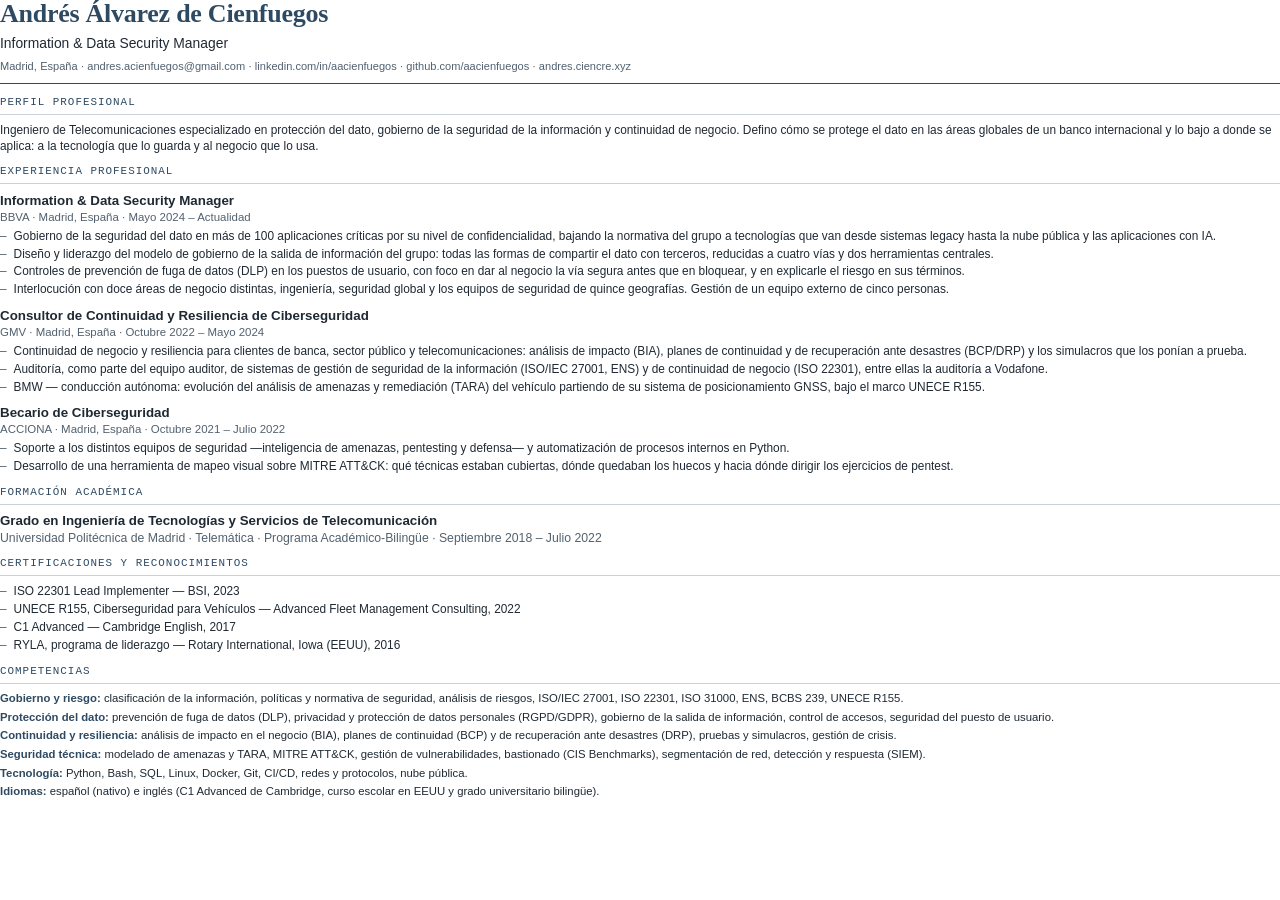
==== cv/index.html @ d79745c1 "feat: genera el cv en pdf desde html, en dos longitudes y dos idiomas El pdf publicado seguia dicien" ====
<!doctype html>
<html lang="es">
<head>
<meta charset="utf-8">
<title>Andrés Álvarez de Cienfuegos — CV</title>
<meta name="author" content="Andrés Álvarez de Cienfuegos">
<meta name="description" content="CV de Andrés Álvarez de Cienfuegos — Information &amp; Data Security Manager">
<link rel="stylesheet" href="cv.css">
</head>
<body>

<header>
  <h1>Andrés Álvarez de Cienfuegos</h1>
  <p class="role" data-es="Information &amp; Data Security Manager" data-en="Information &amp; Data Security Manager">Information &amp; Data Security Manager</p>
  <p class="contact" data-es="Madrid, España · andres.acienfuegos@gmail.com · linkedin.com/in/aacienfuegos · github.com/aacienfuegos · andres.ciencre.xyz" data-en="Madrid, Spain · andres.acienfuegos@gmail.com · linkedin.com/in/aacienfuegos · github.com/aacienfuegos · andres.ciencre.xyz">Madrid, España · andres.acienfuegos@gmail.com · linkedin.com/in/aacienfuegos · github.com/aacienfuegos · andres.ciencre.xyz</p>
</header>

<section class="tight">
  <h2 data-es="Perfil profesional" data-en="Professional summary">Perfil profesional</h2>
  <p class="summary"><span data-es="Ingeniero de Telecomunicaciones especializado en protección del dato, gobierno de la seguridad de la información y continuidad de negocio. Defino cómo se protege el dato en las áreas globales de un banco internacional y lo bajo a donde se aplica: a la tecnología que lo guarda y al negocio que lo usa." data-en="Telecommunications Engineer specialising in data protection, information security governance and business continuity. I define how data is protected across the global areas of an international bank and take it down to where it applies: to the technology that stores it and the business that uses it.">Ingeniero de Telecomunicaciones especializado en protección del dato, gobierno de la seguridad de la información y continuidad de negocio. Defino cómo se protege el dato en las áreas globales de un banco internacional y lo bajo a donde se aplica: a la tecnología que lo guarda y al negocio que lo usa.</span><span class="xl" data-es=" Antes, continuidad y resiliencia de ciberseguridad desde consultoría, para clientes de banca, sector público, telecomunicaciones y automoción." data-en=" Before that, cybersecurity continuity and resilience from the consulting side, for clients in banking, public sector, telecommunications and automotive."> Antes, continuidad y resiliencia de ciberseguridad desde consultoría, para clientes de banca, sector público, telecomunicaciones y automoción.</span></p>
</section>

<section>
  <h2 data-es="Experiencia profesional" data-en="Professional experience">Experiencia profesional</h2>

  <article class="job">
    <h3 data-es="Information &amp; Data Security Manager" data-en="Information &amp; Data Security Manager">Information &amp; Data Security Manager</h3>
    <p class="meta" data-es="BBVA · Madrid, España · Mayo 2024 – Actualidad" data-en="BBVA · Madrid, Spain · May 2024 – Present">BBVA · Madrid, España · Mayo 2024 – Actualidad</p>
    <ul>
      <li><span data-es="Gobierno de la seguridad del dato en más de 100 aplicaciones críticas por su nivel de confidencialidad, bajando la normativa del grupo a tecnologías que van desde sistemas legacy hasta la nube pública y las aplicaciones con IA." data-en="Data security governance across more than 100 applications rated critical by confidentiality level, taking group policy down to technologies ranging from legacy systems to public cloud and AI-based applications.">Gobierno de la seguridad del dato en más de 100 aplicaciones críticas por su nivel de confidencialidad, bajando la normativa del grupo a tecnologías que van desde sistemas legacy hasta la nube pública y las aplicaciones con IA.</span></li>
      <li><span data-es="Diseño y liderazgo del modelo de gobierno de la salida de información del grupo: todas las formas de compartir el dato con terceros, reducidas a cuatro vías y dos herramientas centrales." data-en="Designed and led the group's information outflow governance model: every way of sharing data with third parties reduced to four channels and two central tools.">Diseño y liderazgo del modelo de gobierno de la salida de información del grupo: todas las formas de compartir el dato con terceros, reducidas a cuatro vías y dos herramientas centrales.</span><span class="xl" data-es=" Redactado, defendido e impulsado hasta su implantación." data-en=" Written, defended and driven through to rollout."> Redactado, defendido e impulsado hasta su implantación.</span></li>
      <li><span data-es="Controles de prevención de fuga de datos (DLP) en los puestos de usuario, con foco en dar al negocio la vía segura antes que en bloquear, y en explicarle el riesgo en sus términos." data-en="Data loss prevention (DLP) controls on end-user devices, focused on giving the business a safe route rather than blocking it, and on explaining the risk in its own terms.">Controles de prevención de fuga de datos (DLP) en los puestos de usuario, con foco en dar al negocio la vía segura antes que en bloquear, y en explicarle el riesgo en sus términos.</span></li>
      <li class="xl"><span data-es="Clasificación de la información y privacidad de los datos personales (RGPD) aplicadas a lo largo del ciclo de vida del dato, desde la definición de la norma hasta su verificación en las aplicaciones." data-en="Information classification and personal data privacy (GDPR) applied across the data lifecycle, from writing the standard to verifying it in the applications.">Clasificación de la información y privacidad de los datos personales (RGPD) aplicadas a lo largo del ciclo de vida del dato, desde la definición de la norma hasta su verificación en las aplicaciones.</span></li>
      <li><span data-es="Interlocución con doce áreas de negocio distintas, ingeniería, seguridad global y los equipos de seguridad de quince geografías. Gestión de un equipo externo de cinco personas." data-en="Stakeholder management across twelve different business areas, engineering, global security and the security teams of fifteen geographies. Management of a five-person external team.">Interlocución con doce áreas de negocio distintas, ingeniería, seguridad global y los equipos de seguridad de quince geografías. Gestión de un equipo externo de cinco personas.</span></li>
    </ul>
  </article>

  <article class="job">
    <h3 data-es="Consultor de Continuidad y Resiliencia de Ciberseguridad" data-en="Cybersecurity Continuity and Resilience Consultant">Consultor de Continuidad y Resiliencia de Ciberseguridad</h3>
    <p class="meta" data-es="GMV · Madrid, España · Octubre 2022 – Mayo 2024" data-en="GMV · Madrid, Spain · October 2022 – May 2024">GMV · Madrid, España · Octubre 2022 – Mayo 2024</p>
    <ul>
      <li><span data-es="Continuidad de negocio y resiliencia para clientes de banca, sector público y telecomunicaciones: análisis de impacto (BIA), planes de continuidad y de recuperación ante desastres (BCP/DRP) y los simulacros que los ponían a prueba." data-en="Business continuity and resilience for clients in banking, public sector and telecommunications: business impact analysis (BIA), continuity and disaster recovery plans (BCP/DRP) and the exercises that put them to the test.">Continuidad de negocio y resiliencia para clientes de banca, sector público y telecomunicaciones: análisis de impacto (BIA), planes de continuidad y de recuperación ante desastres (BCP/DRP) y los simulacros que los ponían a prueba.</span></li>
      <li><span data-es="Auditoría, como parte del equipo auditor, de sistemas de gestión de seguridad de la información (ISO/IEC 27001, ENS) y de continuidad de negocio (ISO 22301), entre ellas la auditoría a Vodafone." data-en="Auditing, as part of the audit team, of information security management systems (ISO/IEC 27001, ENS) and business continuity management systems (ISO 22301), including the Vodafone audit.">Auditoría, como parte del equipo auditor, de sistemas de gestión de seguridad de la información (ISO/IEC 27001, ENS) y de continuidad de negocio (ISO 22301), entre ellas la auditoría a Vodafone.</span></li>
      <li><span data-es="BMW — conducción autónoma: evolución del análisis de amenazas y remediación (TARA) del vehículo partiendo de su sistema de posicionamiento GNSS, bajo el marco UNECE R155." data-en="BMW — autonomous driving: built on the vehicle's existing threat assessment and remediation analysis (TARA), starting from its GNSS positioning system, under the UNECE R155 framework.">BMW — conducción autónoma: evolución del análisis de amenazas y remediación (TARA) del vehículo partiendo de su sistema de posicionamiento GNSS, bajo el marco UNECE R155.</span><span class="xl" data-es=" Soporte a la dirección del proyecto, coordinación del equipo técnico y punto de contacto con el cliente." data-en=" Support to project management, technical team coordination and direct client contact."> Soporte a la dirección del proyecto, coordinación del equipo técnico y punto de contacto con el cliente.</span></li>
      <li class="xl"><span data-es="BBVA — Data Security: diseño de controles de ciberseguridad sobre End-User Computing no gobernado (EUC NG) para la adecuación a la normativa BCBS 239." data-en="BBVA — Data Security: design of cybersecurity controls over ungoverned End-User Computing (EUC NG) for BCBS 239 compliance.">BBVA — Data Security: diseño de controles de ciberseguridad sobre End-User Computing no gobernado (EUC NG) para la adecuación a la normativa BCBS 239.</span></li>
      <li class="xl"><span data-es="En automoción la confidencialidad del dato deja de ser el único eje y aparece la seguridad física de quien va dentro. Y en consultoría lo primero nunca es escribir: es entender la empresa que tienes delante, porque lo que no encaje con cómo trabajan de verdad sirve para el papel y para poco más." data-en="In automotive, data confidentiality stops being the only consideration and the physical safety of whoever is inside comes into play. And in consulting the first step is never to start writing: it is to understand the company you are working with, because anything that does not fit how they actually work is good for the paperwork and little else.">En automoción la confidencialidad del dato deja de ser el único eje y aparece la seguridad física de quien va dentro. Y en consultoría lo primero nunca es escribir: es entender la empresa que tienes delante, porque lo que no encaje con cómo trabajan de verdad sirve para el papel y para poco más.</span></li>
    </ul>
  </article>

  <article class="job">
    <h3 data-es="Becario de Ciberseguridad" data-en="Cybersecurity Intern">Becario de Ciberseguridad</h3>
    <p class="meta" data-es="ACCIONA · Madrid, España · Octubre 2021 – Julio 2022" data-en="ACCIONA · Madrid, Spain · October 2021 – July 2022">ACCIONA · Madrid, España · Octubre 2021 – Julio 2022</p>
    <ul>
      <li><span data-es="Soporte a los distintos equipos de seguridad —inteligencia de amenazas, pentesting y defensa— y automatización de procesos internos en Python." data-en="Support to the different security teams — threat intelligence, pentesting and defence — and automation of internal processes in Python.">Soporte a los distintos equipos de seguridad —inteligencia de amenazas, pentesting y defensa— y automatización de procesos internos en Python.</span></li>
      <li><span data-es="Desarrollo de una herramienta de mapeo visual sobre MITRE ATT&amp;CK: qué técnicas estaban cubiertas, dónde quedaban los huecos y hacia dónde dirigir los ejercicios de pentest." data-en="Built a visual mapping tool on top of MITRE ATT&amp;CK: which techniques were covered, where the gaps were and where to aim the pentesting exercises.">Desarrollo de una herramienta de mapeo visual sobre MITRE ATT&amp;CK: qué técnicas estaban cubiertas, dónde quedaban los huecos y hacia dónde dirigir los ejercicios de pentest.</span></li>
    </ul>
  </article>
</section>

<section>
  <h2 data-es="Formación académica" data-en="Education">Formación académica</h2>
  <div class="entry">
    <h3 data-es="Grado en Ingeniería de Tecnologías y Servicios de Telecomunicación" data-en="BSc in Telecommunication Technologies and Services Engineering">Grado en Ingeniería de Tecnologías y Servicios de Telecomunicación</h3>
    <p class="meta" data-es="Universidad Politécnica de Madrid · Telemática · Programa Académico-Bilingüe · Septiembre 2018 – Julio 2022" data-en="Universidad Politécnica de Madrid · Telematics · Bilingual Academic Programme · September 2018 – July 2022">Universidad Politécnica de Madrid · Telemática · Programa Académico-Bilingüe · Septiembre 2018 – Julio 2022</p>
    <p class="note xl" data-es="Trabajo Fin de Grado: la herramienta de mapeo MITRE ATT&amp;CK construida en ACCIONA —base de datos, API, interfaz y contenedores—, validada contra cuatro casos de uso, de la inteligencia de amenazas a la emulación de adversario." data-en="Final degree project: the MITRE ATT&amp;CK mapping tool built at ACCIONA — database, API, interface and containers — validated against four use cases, from threat intelligence to adversary emulation.">Trabajo Fin de Grado: la herramienta de mapeo MITRE ATT&amp;CK construida en ACCIONA —base de datos, API, interfaz y contenedores—, validada contra cuatro casos de uso, de la inteligencia de amenazas a la emulación de adversario.</p>
  </div>
  <div class="entry xl">
    <h3 data-es="Curso escolar en Estados Unidos" data-en="High school year in the United States">Curso escolar en Estados Unidos</h3>
    <p class="meta" data-es="Rotary Youth Exchange · Iowa, EEUU · 2015 – 2016" data-en="Rotary Youth Exchange · Iowa, USA · 2015 – 2016">Rotary Youth Exchange · Iowa, EEUU · 2015 – 2016</p>
  </div>
</section>

<section>
  <h2 data-es="Certificaciones y reconocimientos" data-en="Certifications and awards">Certificaciones y reconocimientos</h2>
  <ul class="certs">
    <li data-es="ISO 22301 Lead Implementer — BSI, 2023" data-en="ISO 22301 Lead Implementer — BSI, 2023">ISO 22301 Lead Implementer — BSI, 2023</li>
    <li data-es="UNECE R155, Ciberseguridad para Vehículos — Advanced Fleet Management Consulting, 2022" data-en="UNECE R155, Vehicle Cybersecurity — Advanced Fleet Management Consulting, 2022">UNECE R155, Ciberseguridad para Vehículos — Advanced Fleet Management Consulting, 2022</li>
    <li data-es="C1 Advanced — Cambridge English, 2017" data-en="C1 Advanced — Cambridge English, 2017">C1 Advanced — Cambridge English, 2017</li>
    <li data-es="RYLA, programa de liderazgo — Rotary International, Iowa (EEUU), 2016" data-en="RYLA leadership programme — Rotary International, Iowa (USA), 2016">RYLA, programa de liderazgo — Rotary International, Iowa (EEUU), 2016</li>
  </ul>
</section>

<section class="skills">
  <h2 data-es="Competencias" data-en="Skills">Competencias</h2>
  <p><b data-es="Gobierno y riesgo:" data-en="Governance and risk:">Gobierno y riesgo:</b> <span data-es="clasificación de la información, políticas y normativa de seguridad, análisis de riesgos, ISO/IEC 27001, ISO 22301, ISO 31000, ENS, BCBS 239, UNECE R155." data-en="information classification, security policy and standards, risk analysis, compliance, ISO 27001, ISO 22301, ISO 31000, ENS, BCBS 239, UNECE R155.">clasificación de la información, políticas y normativa de seguridad, análisis de riesgos, ISO/IEC 27001, ISO 22301, ISO 31000, ENS, BCBS 239, UNECE R155.</span></p>
  <p><b data-es="Protección del dato:" data-en="Data protection:">Protección del dato:</b> <span data-es="prevención de fuga de datos (DLP), privacidad y protección de datos personales (RGPD/GDPR), gobierno de la salida de información, control de accesos, seguridad del puesto de usuario." data-en="data loss prevention (DLP), privacy and personal data protection (GDPR), information outflow governance, access control, endpoint security.">prevención de fuga de datos (DLP), privacidad y protección de datos personales (RGPD/GDPR), gobierno de la salida de información, control de accesos, seguridad del puesto de usuario.</span></p>
  <p><b data-es="Continuidad y resiliencia:" data-en="Continuity and resilience:">Continuidad y resiliencia:</b> <span data-es="análisis de impacto en el negocio (BIA), planes de continuidad (BCP) y de recuperación ante desastres (DRP), pruebas y simulacros, gestión de crisis." data-en="business impact analysis (BIA), business continuity (BCP) and disaster recovery (DRP) plans, testing and exercising, crisis management.">análisis de impacto en el negocio (BIA), planes de continuidad (BCP) y de recuperación ante desastres (DRP), pruebas y simulacros, gestión de crisis.</span></p>
  <p><b data-es="Seguridad técnica:" data-en="Technical security:">Seguridad técnica:</b> <span data-es="modelado de amenazas y TARA, MITRE ATT&amp;CK, gestión de vulnerabilidades, bastionado (CIS Benchmarks), segmentación de red, detección y respuesta (SIEM)." data-en="threat modelling and TARA, MITRE ATT&amp;CK, vulnerability management, hardening (CIS Benchmarks), network segmentation, detection and response (SIEM).">modelado de amenazas y TARA, MITRE ATT&amp;CK, gestión de vulnerabilidades, bastionado (CIS Benchmarks), segmentación de red, detección y respuesta (SIEM).</span></p>
  <p><b data-es="Tecnología:" data-en="Technology:">Tecnología:</b> <span data-es="Python, Bash, SQL, Linux, Docker, Git, CI/CD, redes y protocolos, nube pública." data-en="Python, Bash, SQL, Linux, Docker, Git, CI/CD, networks and protocols, public cloud.">Python, Bash, SQL, Linux, Docker, Git, CI/CD, redes y protocolos, nube pública.</span></p>
  <p><b data-es="Idiomas:" data-en="Languages:">Idiomas:</b> <span data-es="español (nativo) e inglés (C1 Advanced de Cambridge, curso escolar en EEUU y grado universitario bilingüe)." data-en="Spanish (native) and English (Cambridge C1 Advanced, high school year in the USA and bilingual university degree).">español (nativo) e inglés (C1 Advanced de Cambridge, curso escolar en EEUU y grado universitario bilingüe).</span></p>
</section>

<section class="xl">
  <h2 data-es="Proyectos e infraestructura propia" data-en="Personal projects and infrastructure">Proyectos e infraestructura propia</h2>
  <ul>
    <li data-es="Homelab distribuido en dos ubicaciones, con nueve máquinas virtualizadas, dieciocho servicios y cinco segmentos de red, más un entorno de laboratorio aislado del de producción: Proxmox, Docker, OpenWrt, Traefik, Authentik, Wazuh, CrowdSec y Cloudflare." data-en="Homelab distributed across two locations, with nine virtualised machines, eighteen services and five network segments, plus a lab environment isolated from production: Proxmox, Docker, OpenWrt, Traefik, Authentik, Wazuh, CrowdSec and Cloudflare.">Homelab distribuido en dos ubicaciones, con nueve máquinas virtualizadas, dieciocho servicios y cinco segmentos de red, más un entorno de laboratorio aislado del de producción: Proxmox, Docker, OpenWrt, Traefik, Authentik, Wazuh, CrowdSec y Cloudflare.</li>
    <li data-es="TripPlanner — aplicación web y Android para planificar viajes (Next.js, Expo, PostgreSQL), desplegada con integración continua y actualización automática del entorno de pruebas." data-en="TripPlanner — web and Android trip planning application (Next.js, Expo, PostgreSQL), deployed with continuous integration and automatic updates to the staging environment.">TripPlanner — aplicación web y Android para planificar viajes (Next.js, Expo, PostgreSQL), desplegada con integración continua y actualización automática del entorno de pruebas.</li>
    <li data-es="AgentOS — plataforma de orquestación de agentes de IA (FastAPI, Redis, ARQ) para automatizar despliegues y documentación, con el flujo de desarrollo acotado y los cambios confinados al entorno de laboratorio." data-en="AgentOS — AI agent orchestration platform (FastAPI, Redis, ARQ) to automate deployments and documentation, with a constrained development workflow and changes confined to the lab environment.">AgentOS — plataforma de orquestación de agentes de IA (FastAPI, Redis, ARQ) para automatizar despliegues y documentación, con el flujo de desarrollo acotado y los cambios confinados al entorno de laboratorio.</li>
  </ul>
</section>

<script>
const params = new URLSearchParams(location.search);
if (params.get('lang') === 'en') {
  document.documentElement.lang = 'en';
  document.title = 'Andres Alvarez de Cienfuegos — CV';
  for (const el of document.querySelectorAll('[data-en]')) el.textContent = el.dataset.en;
}
if (params.get('len') !== 'long') document.body.classList.add('short');
</script>

</body>
</html>
---- cv/cv.css ----
@page { size: A4; margin: 13mm 15mm; }

:root {
  --ink: #1f2933;
  --soft: #52616f;
  --rule: #c9d1d9;
  --accent: #2e4a62;
}

* { margin: 0; padding: 0; box-sizing: border-box; }

body {
  font-family: 'Karla CV', 'Helvetica Neue', Arial, sans-serif;
  font-size: 9.4pt;
  line-height: 1.42;
  color: var(--ink);
  background: #fff;
  -webkit-print-color-adjust: exact;
  print-color-adjust: exact;
  hyphens: none;
}

h1 {
  font-family: 'Fraunces CV', Georgia, 'Times New Roman', serif;
  font-weight: 600;
  font-size: 21pt;
  line-height: 1.1;
  letter-spacing: -0.01em;
  color: var(--accent);
}

.role {
  font-size: 11pt;
  font-weight: 500;
  color: var(--ink);
  margin-top: 1.5mm;
}

.contact {
  font-size: 8.6pt;
  color: var(--soft);
  margin-top: 2mm;
  word-spacing: 0.02em;
}

header {
  border-bottom: 1.2pt solid var(--accent);
  padding-bottom: 3mm;
  margin-bottom: 4mm;
}

h2 {
  font-family: 'JetBrains Mono CV', 'Courier New', monospace;
  font-size: 8.2pt;
  font-weight: 500;
  letter-spacing: 0.09em;
  text-transform: uppercase;
  color: var(--accent);
  border-bottom: 0.6pt solid var(--rule);
  padding-bottom: 1.2mm;
  margin-bottom: 2.6mm;
  break-after: avoid;
}

section { margin-bottom: 4mm; }
section.tight { margin-bottom: 3.2mm; }

.summary { text-align: left; }

.job { margin-bottom: 3.4mm; break-inside: avoid; }
.job:last-child { margin-bottom: 0; }

h3 {
  font-size: 10pt;
  font-weight: 600;
  color: var(--ink);
}

.meta {
  font-size: 8.6pt;
  color: var(--soft);
  font-weight: 500;
  margin-bottom: 1.4mm;
}

ul { list-style: none; }

li {
  position: relative;
  padding-left: 3.6mm;
  margin-bottom: 1.1mm;
}

li::before {
  content: "\2013";
  position: absolute;
  left: 0;
  color: var(--soft);
}

.entry { margin-bottom: 2.2mm; break-inside: avoid; }
.entry:last-child { margin-bottom: 0; }
.entry p { font-size: 9.2pt; }
.entry .meta { margin-bottom: 0.6mm; }
.entry .note { color: var(--soft); font-size: 8.8pt; margin-top: 0.6mm; }

.skills p { margin-bottom: 1.2mm; }
.skills b { font-weight: 600; color: var(--accent); }

.certs li { margin-bottom: 1mm; }

body.short .xl { display: none; }
body.short { font-size: 8.9pt; line-height: 1.34; }
body.short section { margin-bottom: 3mm; }
body.short .job { margin-bottom: 2.8mm; }

body.short { font-size: 8.9pt; }
body.short header { padding-bottom: 2.4mm; margin-bottom: 3mm; }
body.short h1 { font-size: 19.5pt; }
body.short .role { font-size: 10.4pt; }
body.short h2 { margin-bottom: 2mm; }
body.short li { margin-bottom: 0.7mm; }
body.short .skills { font-size: 8.5pt; }
body.short .skills p { margin-bottom: 0.9mm; }
body.short .certs li { margin-bottom: 0.6mm; }
body.short section { margin-bottom: 2.5mm; }
body.short .job { margin-bottom: 2.4mm; }
body.short .contact { font-size: 8.3pt; margin-top: 1.6mm; }

@page compact { size: A4; margin: 11mm 14mm; }
body.short { page: compact; }
body.short li { margin-bottom: 0.5mm; }
body.short .entry { margin-bottom: 1.6mm; }
body.short .meta { margin-bottom: 1mm; }

body:not(.short) { font-size: 9.7pt; line-height: 1.5; }
body:not(.short) section { margin-bottom: 4.6mm; }
body:not(.short) .job { margin-bottom: 4mm; }
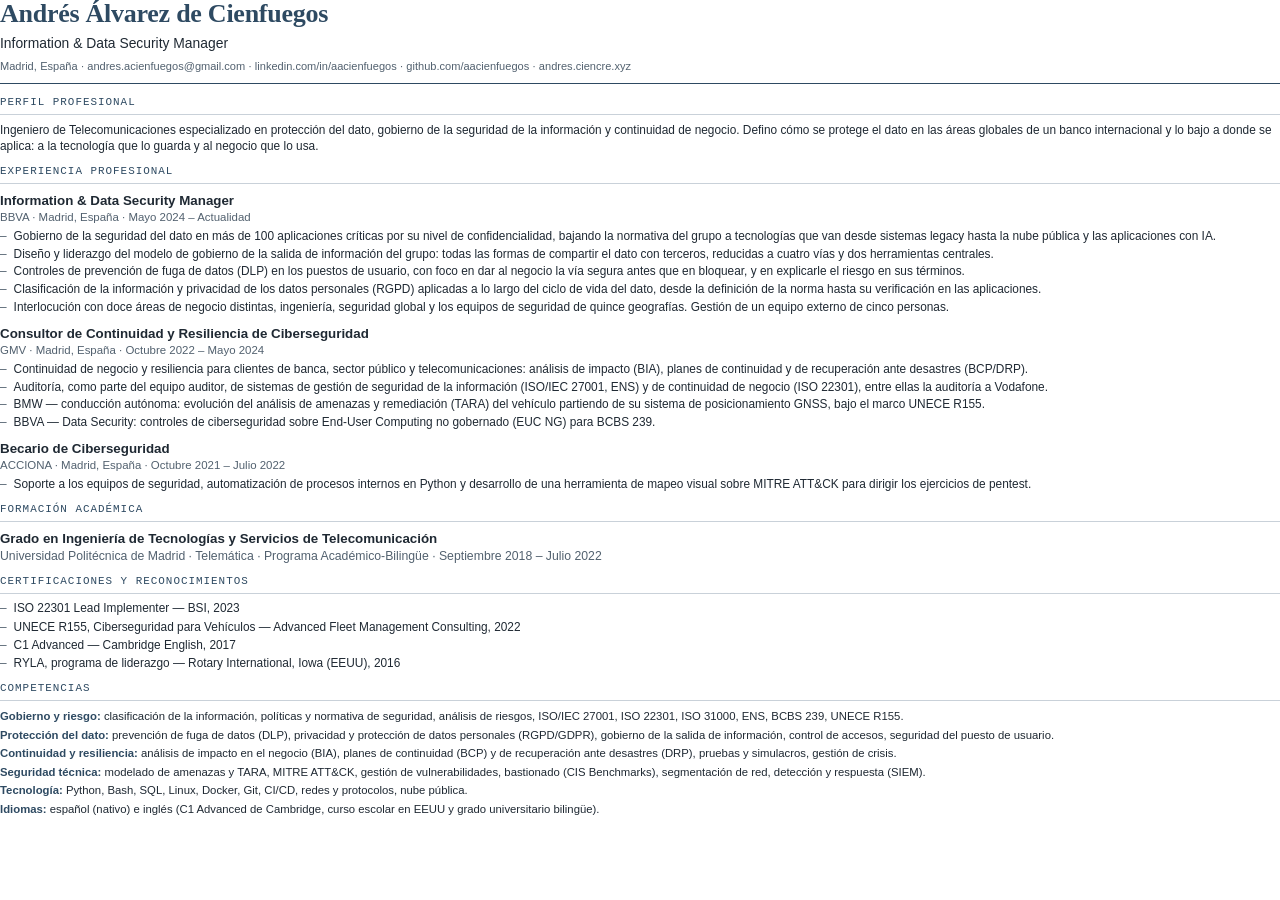
==== commit a72424ef: "refactor: reequilibra la version de una pagina ACCIONA ocupaba cuatro lineas para unas practicas y G" ====
--- a/cv/index.html
+++ b/cv/index.html
@@ -30,7 +30,7 @@
       <li><span data-es="Gobierno de la seguridad del dato en más de 100 aplicaciones críticas por su nivel de confidencialidad, bajando la normativa del grupo a tecnologías que van desde sistemas legacy hasta la nube pública y las aplicaciones con IA." data-en="Data security governance across more than 100 applications rated critical by confidentiality level, taking group policy down to technologies ranging from legacy systems to public cloud and AI-based applications.">Gobierno de la seguridad del dato en más de 100 aplicaciones críticas por su nivel de confidencialidad, bajando la normativa del grupo a tecnologías que van desde sistemas legacy hasta la nube pública y las aplicaciones con IA.</span></li>
       <li><span data-es="Diseño y liderazgo del modelo de gobierno de la salida de información del grupo: todas las formas de compartir el dato con terceros, reducidas a cuatro vías y dos herramientas centrales." data-en="Designed and led the group's information outflow governance model: every way of sharing data with third parties reduced to four channels and two central tools.">Diseño y liderazgo del modelo de gobierno de la salida de información del grupo: todas las formas de compartir el dato con terceros, reducidas a cuatro vías y dos herramientas centrales.</span><span class="xl" data-es=" Redactado, defendido e impulsado hasta su implantación." data-en=" Written, defended and driven through to rollout."> Redactado, defendido e impulsado hasta su implantación.</span></li>
       <li><span data-es="Controles de prevención de fuga de datos (DLP) en los puestos de usuario, con foco en dar al negocio la vía segura antes que en bloquear, y en explicarle el riesgo en sus términos." data-en="Data loss prevention (DLP) controls on end-user devices, focused on giving the business a safe route rather than blocking it, and on explaining the risk in its own terms.">Controles de prevención de fuga de datos (DLP) en los puestos de usuario, con foco en dar al negocio la vía segura antes que en bloquear, y en explicarle el riesgo en sus términos.</span></li>
-      <li class="xl"><span data-es="Clasificación de la información y privacidad de los datos personales (RGPD) aplicadas a lo largo del ciclo de vida del dato, desde la definición de la norma hasta su verificación en las aplicaciones." data-en="Information classification and personal data privacy (GDPR) applied across the data lifecycle, from writing the standard to verifying it in the applications.">Clasificación de la información y privacidad de los datos personales (RGPD) aplicadas a lo largo del ciclo de vida del dato, desde la definición de la norma hasta su verificación en las aplicaciones.</span></li>
+      <li><span data-es="Clasificación de la información y privacidad de los datos personales (RGPD) aplicadas a lo largo del ciclo de vida del dato, desde la definición de la norma hasta su verificación en las aplicaciones." data-en="Information classification and personal data privacy (GDPR) applied across the data lifecycle, from writing the standard to verifying it in the applications.">Clasificación de la información y privacidad de los datos personales (RGPD) aplicadas a lo largo del ciclo de vida del dato, desde la definición de la norma hasta su verificación en las aplicaciones.</span></li>
       <li><span data-es="Interlocución con doce áreas de negocio distintas, ingeniería, seguridad global y los equipos de seguridad de quince geografías. Gestión de un equipo externo de cinco personas." data-en="Stakeholder management across twelve different business areas, engineering, global security and the security teams of fifteen geographies. Management of a five-person external team.">Interlocución con doce áreas de negocio distintas, ingeniería, seguridad global y los equipos de seguridad de quince geografías. Gestión de un equipo externo de cinco personas.</span></li>
     </ul>
   </article>
@@ -39,10 +39,11 @@
     <h3 data-es="Consultor de Continuidad y Resiliencia de Ciberseguridad" data-en="Cybersecurity Continuity and Resilience Consultant">Consultor de Continuidad y Resiliencia de Ciberseguridad</h3>
     <p class="meta" data-es="GMV · Madrid, España · Octubre 2022 – Mayo 2024" data-en="GMV · Madrid, Spain · October 2022 – May 2024">GMV · Madrid, España · Octubre 2022 – Mayo 2024</p>
     <ul>
-      <li><span data-es="Continuidad de negocio y resiliencia para clientes de banca, sector público y telecomunicaciones: análisis de impacto (BIA), planes de continuidad y de recuperación ante desastres (BCP/DRP) y los simulacros que los ponían a prueba." data-en="Business continuity and resilience for clients in banking, public sector and telecommunications: business impact analysis (BIA), continuity and disaster recovery plans (BCP/DRP) and the exercises that put them to the test.">Continuidad de negocio y resiliencia para clientes de banca, sector público y telecomunicaciones: análisis de impacto (BIA), planes de continuidad y de recuperación ante desastres (BCP/DRP) y los simulacros que los ponían a prueba.</span></li>
+      <li><span data-es="Continuidad de negocio y resiliencia para clientes de banca, sector público y telecomunicaciones: análisis de impacto (BIA), planes de continuidad y de recuperación ante desastres (BCP/DRP)." data-en="Business continuity and resilience for clients in banking, public sector and telecommunications: business impact analysis (BIA), continuity and disaster recovery plans (BCP/DRP).">Continuidad de negocio y resiliencia para clientes de banca, sector público y telecomunicaciones: análisis de impacto (BIA), planes de continuidad y de recuperación ante desastres (BCP/DRP).</span><span class="xl" data-es=" Y los simulacros que los ponían a prueba." data-en=" And the exercises that put them to the test."> Y los simulacros que los ponían a prueba.</span></li>
       <li><span data-es="Auditoría, como parte del equipo auditor, de sistemas de gestión de seguridad de la información (ISO/IEC 27001, ENS) y de continuidad de negocio (ISO 22301), entre ellas la auditoría a Vodafone." data-en="Auditing, as part of the audit team, of information security management systems (ISO/IEC 27001, ENS) and business continuity management systems (ISO 22301), including the Vodafone audit.">Auditoría, como parte del equipo auditor, de sistemas de gestión de seguridad de la información (ISO/IEC 27001, ENS) y de continuidad de negocio (ISO 22301), entre ellas la auditoría a Vodafone.</span></li>
       <li><span data-es="BMW — conducción autónoma: evolución del análisis de amenazas y remediación (TARA) del vehículo partiendo de su sistema de posicionamiento GNSS, bajo el marco UNECE R155." data-en="BMW — autonomous driving: built on the vehicle's existing threat assessment and remediation analysis (TARA), starting from its GNSS positioning system, under the UNECE R155 framework.">BMW — conducción autónoma: evolución del análisis de amenazas y remediación (TARA) del vehículo partiendo de su sistema de posicionamiento GNSS, bajo el marco UNECE R155.</span><span class="xl" data-es=" Soporte a la dirección del proyecto, coordinación del equipo técnico y punto de contacto con el cliente." data-en=" Support to project management, technical team coordination and direct client contact."> Soporte a la dirección del proyecto, coordinación del equipo técnico y punto de contacto con el cliente.</span></li>
       <li class="xl"><span data-es="BBVA — Data Security: diseño de controles de ciberseguridad sobre End-User Computing no gobernado (EUC NG) para la adecuación a la normativa BCBS 239." data-en="BBVA — Data Security: design of cybersecurity controls over ungoverned End-User Computing (EUC NG) for BCBS 239 compliance.">BBVA — Data Security: diseño de controles de ciberseguridad sobre End-User Computing no gobernado (EUC NG) para la adecuación a la normativa BCBS 239.</span></li>
+      <li class="sm" data-es="BBVA — Data Security: controles de ciberseguridad sobre End-User Computing no gobernado (EUC NG) para BCBS 239." data-en="BBVA — Data Security: cybersecurity controls over ungoverned End-User Computing (EUC NG) for BCBS 239.">BBVA — Data Security: controles de ciberseguridad sobre End-User Computing no gobernado (EUC NG) para BCBS 239.</li>
       <li class="xl"><span data-es="En automoción la confidencialidad del dato deja de ser el único eje y aparece la seguridad física de quien va dentro. Y en consultoría lo primero nunca es escribir: es entender la empresa que tienes delante, porque lo que no encaje con cómo trabajan de verdad sirve para el papel y para poco más." data-en="In automotive, data confidentiality stops being the only consideration and the physical safety of whoever is inside comes into play. And in consulting the first step is never to start writing: it is to understand the company you are working with, because anything that does not fit how they actually work is good for the paperwork and little else.">En automoción la confidencialidad del dato deja de ser el único eje y aparece la seguridad física de quien va dentro. Y en consultoría lo primero nunca es escribir: es entender la empresa que tienes delante, porque lo que no encaje con cómo trabajan de verdad sirve para el papel y para poco más.</span></li>
     </ul>
   </article>
@@ -51,8 +52,9 @@
     <h3 data-es="Becario de Ciberseguridad" data-en="Cybersecurity Intern">Becario de Ciberseguridad</h3>
     <p class="meta" data-es="ACCIONA · Madrid, España · Octubre 2021 – Julio 2022" data-en="ACCIONA · Madrid, Spain · October 2021 – July 2022">ACCIONA · Madrid, España · Octubre 2021 – Julio 2022</p>
     <ul>
-      <li><span data-es="Soporte a los distintos equipos de seguridad —inteligencia de amenazas, pentesting y defensa— y automatización de procesos internos en Python." data-en="Support to the different security teams — threat intelligence, pentesting and defence — and automation of internal processes in Python.">Soporte a los distintos equipos de seguridad —inteligencia de amenazas, pentesting y defensa— y automatización de procesos internos en Python.</span></li>
-      <li><span data-es="Desarrollo de una herramienta de mapeo visual sobre MITRE ATT&amp;CK: qué técnicas estaban cubiertas, dónde quedaban los huecos y hacia dónde dirigir los ejercicios de pentest." data-en="Built a visual mapping tool on top of MITRE ATT&amp;CK: which techniques were covered, where the gaps were and where to aim the pentesting exercises.">Desarrollo de una herramienta de mapeo visual sobre MITRE ATT&amp;CK: qué técnicas estaban cubiertas, dónde quedaban los huecos y hacia dónde dirigir los ejercicios de pentest.</span></li>
+      <li class="xl"><span data-es="Soporte a los distintos equipos de seguridad —inteligencia de amenazas, pentesting y defensa— y automatización de procesos internos en Python." data-en="Support to the different security teams — threat intelligence, pentesting and defence — and automation of internal processes in Python.">Soporte a los distintos equipos de seguridad —inteligencia de amenazas, pentesting y defensa— y automatización de procesos internos en Python.</span></li>
+      <li class="xl"><span data-es="Desarrollo de una herramienta de mapeo visual sobre MITRE ATT&amp;CK: qué técnicas estaban cubiertas, dónde quedaban los huecos y hacia dónde dirigir los ejercicios de pentest." data-en="Built a visual mapping tool on top of MITRE ATT&amp;CK: which techniques were covered, where the gaps were and where to aim the pentesting exercises.">Desarrollo de una herramienta de mapeo visual sobre MITRE ATT&amp;CK: qué técnicas estaban cubiertas, dónde quedaban los huecos y hacia dónde dirigir los ejercicios de pentest.</span></li>
+      <li class="sm" data-es="Soporte a los equipos de seguridad, automatización de procesos internos en Python y desarrollo de una herramienta de mapeo visual sobre MITRE ATT&amp;CK para dirigir los ejercicios de pentest." data-en="Support to the security teams, automation of internal processes in Python and development of a visual mapping tool on top of MITRE ATT&amp;CK to aim the pentesting exercises.">Soporte a los equipos de seguridad, automatización de procesos internos en Python y desarrollo de una herramienta de mapeo visual sobre MITRE ATT&amp;CK para dirigir los ejercicios de pentest.</li>
     </ul>
   </article>
 </section>
--- a/cv/cv.css
+++ b/cv/cv.css
@@ -109,30 +109,27 @@
 
 .certs li { margin-bottom: 1mm; }
 
+@page compact { size: A4; margin: 11mm 14mm; }
+
+/* Una pagina */
+body.short { page: compact; font-size: 8.9pt; line-height: 1.34; }
 body.short .xl { display: none; }
-body.short { font-size: 8.9pt; line-height: 1.34; }
-body.short section { margin-bottom: 3mm; }
-body.short .job { margin-bottom: 2.8mm; }
-
-body.short { font-size: 8.9pt; }
 body.short header { padding-bottom: 2.4mm; margin-bottom: 3mm; }
 body.short h1 { font-size: 19.5pt; }
 body.short .role { font-size: 10.4pt; }
+body.short .contact { font-size: 8.3pt; margin-top: 1.6mm; }
 body.short h2 { margin-bottom: 2mm; }
-body.short li { margin-bottom: 0.7mm; }
+body.short section { margin-bottom: 2.5mm; }
+body.short .job { margin-bottom: 2.4mm; }
+body.short .entry { margin-bottom: 1.6mm; }
+body.short .meta { margin-bottom: 1mm; }
+body.short li { margin-bottom: 0.5mm; }
 body.short .skills { font-size: 8.5pt; }
 body.short .skills p { margin-bottom: 0.9mm; }
 body.short .certs li { margin-bottom: 0.6mm; }
-body.short section { margin-bottom: 2.5mm; }
-body.short .job { margin-bottom: 2.4mm; }
-body.short .contact { font-size: 8.3pt; margin-top: 1.6mm; }
 
-@page compact { size: A4; margin: 11mm 14mm; }
-body.short { page: compact; }
-body.short li { margin-bottom: 0.5mm; }
-body.short .entry { margin-bottom: 1.6mm; }
-body.short .meta { margin-bottom: 1mm; }
-
+/* Dos paginas */
 body:not(.short) { font-size: 9.7pt; line-height: 1.5; }
+body:not(.short) .sm { display: none; }
 body:not(.short) section { margin-bottom: 4.6mm; }
 body:not(.short) .job { margin-bottom: 4mm; }
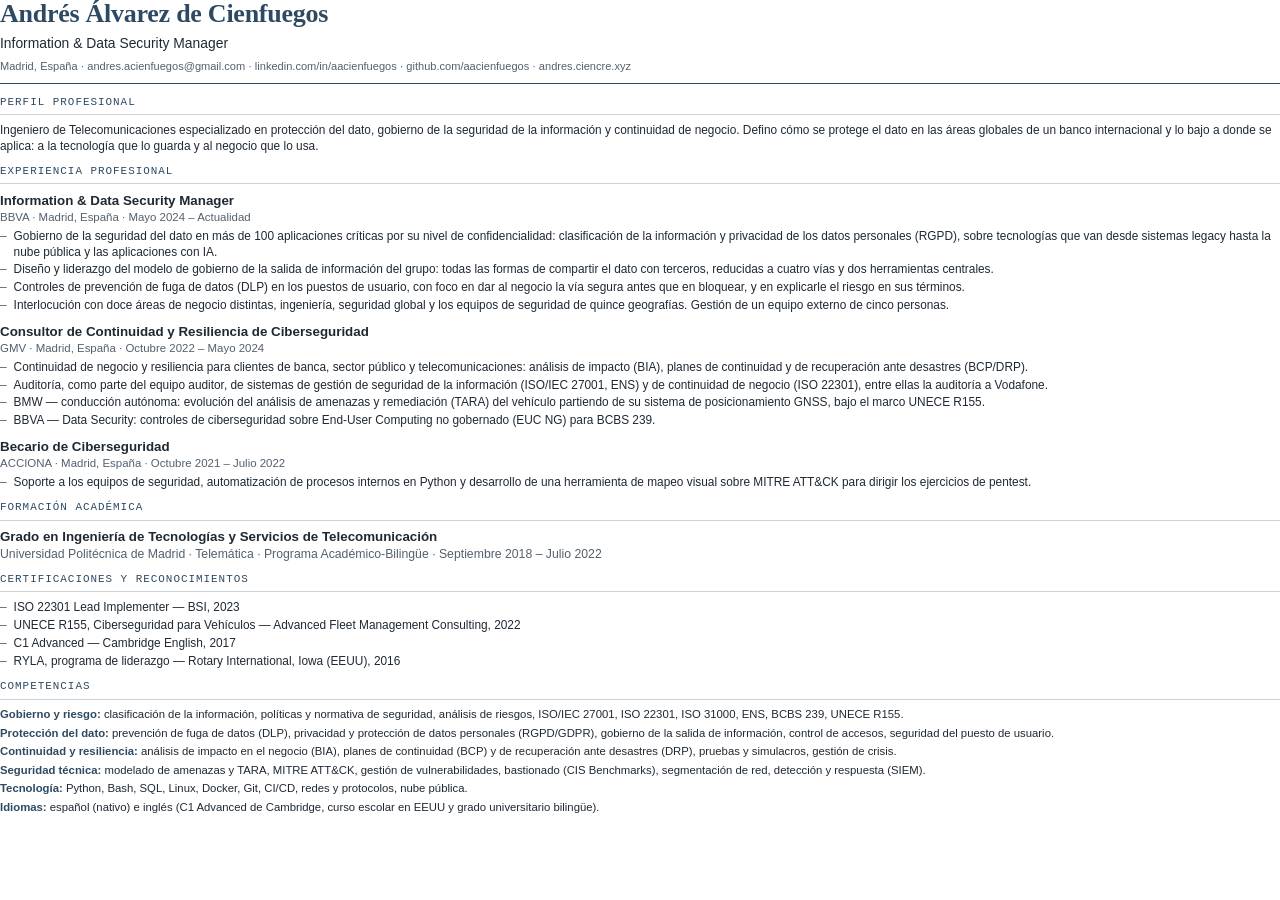
==== commit 8e945201: "refactor: cuatro vinetas por empleo en vez de cinco La descripcion de los puestos era lo que hacia p" ====
--- a/cv/index.html
+++ b/cv/index.html
@@ -27,11 +27,10 @@
     <h3 data-es="Information &amp; Data Security Manager" data-en="Information &amp; Data Security Manager">Information &amp; Data Security Manager</h3>
     <p class="meta" data-es="BBVA · Madrid, España · Mayo 2024 – Actualidad" data-en="BBVA · Madrid, Spain · May 2024 – Present">BBVA · Madrid, España · Mayo 2024 – Actualidad</p>
     <ul>
-      <li><span data-es="Gobierno de la seguridad del dato en más de 100 aplicaciones críticas por su nivel de confidencialidad, bajando la normativa del grupo a tecnologías que van desde sistemas legacy hasta la nube pública y las aplicaciones con IA." data-en="Data security governance across more than 100 applications rated critical by confidentiality level, taking group policy down to technologies ranging from legacy systems to public cloud and AI-based applications.">Gobierno de la seguridad del dato en más de 100 aplicaciones críticas por su nivel de confidencialidad, bajando la normativa del grupo a tecnologías que van desde sistemas legacy hasta la nube pública y las aplicaciones con IA.</span></li>
+      <li><span data-es="Gobierno de la seguridad del dato en más de 100 aplicaciones críticas por su nivel de confidencialidad: clasificación de la información y privacidad de los datos personales (RGPD), sobre tecnologías que van desde sistemas legacy hasta la nube pública y las aplicaciones con IA." data-en="Data security governance across more than 100 applications rated critical by confidentiality level: information classification and personal data privacy (GDPR), over technologies ranging from legacy systems to public cloud and AI-based applications.">Gobierno de la seguridad del dato en más de 100 aplicaciones críticas por su nivel de confidencialidad: clasificación de la información y privacidad de los datos personales (RGPD), sobre tecnologías que van desde sistemas legacy hasta la nube pública y las aplicaciones con IA.</span></li>
       <li><span data-es="Diseño y liderazgo del modelo de gobierno de la salida de información del grupo: todas las formas de compartir el dato con terceros, reducidas a cuatro vías y dos herramientas centrales." data-en="Designed and led the group's information outflow governance model: every way of sharing data with third parties reduced to four channels and two central tools.">Diseño y liderazgo del modelo de gobierno de la salida de información del grupo: todas las formas de compartir el dato con terceros, reducidas a cuatro vías y dos herramientas centrales.</span><span class="xl" data-es=" Redactado, defendido e impulsado hasta su implantación." data-en=" Written, defended and driven through to rollout."> Redactado, defendido e impulsado hasta su implantación.</span></li>
       <li><span data-es="Controles de prevención de fuga de datos (DLP) en los puestos de usuario, con foco en dar al negocio la vía segura antes que en bloquear, y en explicarle el riesgo en sus términos." data-en="Data loss prevention (DLP) controls on end-user devices, focused on giving the business a safe route rather than blocking it, and on explaining the risk in its own terms.">Controles de prevención de fuga de datos (DLP) en los puestos de usuario, con foco en dar al negocio la vía segura antes que en bloquear, y en explicarle el riesgo en sus términos.</span></li>
-      <li><span data-es="Clasificación de la información y privacidad de los datos personales (RGPD) aplicadas a lo largo del ciclo de vida del dato, desde la definición de la norma hasta su verificación en las aplicaciones." data-en="Information classification and personal data privacy (GDPR) applied across the data lifecycle, from writing the standard to verifying it in the applications.">Clasificación de la información y privacidad de los datos personales (RGPD) aplicadas a lo largo del ciclo de vida del dato, desde la definición de la norma hasta su verificación en las aplicaciones.</span></li>
-      <li><span data-es="Interlocución con doce áreas de negocio distintas, ingeniería, seguridad global y los equipos de seguridad de quince geografías. Gestión de un equipo externo de cinco personas." data-en="Stakeholder management across twelve different business areas, engineering, global security and the security teams of fifteen geographies. Management of a five-person external team.">Interlocución con doce áreas de negocio distintas, ingeniería, seguridad global y los equipos de seguridad de quince geografías. Gestión de un equipo externo de cinco personas.</span></li>
+            <li><span data-es="Interlocución con doce áreas de negocio distintas, ingeniería, seguridad global y los equipos de seguridad de quince geografías. Gestión de un equipo externo de cinco personas." data-en="Stakeholder management across twelve different business areas, engineering, global security and the security teams of fifteen geographies. Management of a five-person external team.">Interlocución con doce áreas de negocio distintas, ingeniería, seguridad global y los equipos de seguridad de quince geografías. Gestión de un equipo externo de cinco personas.</span></li>
     </ul>
   </article>
 
@@ -39,13 +38,12 @@
     <h3 data-es="Consultor de Continuidad y Resiliencia de Ciberseguridad" data-en="Cybersecurity Continuity and Resilience Consultant">Consultor de Continuidad y Resiliencia de Ciberseguridad</h3>
     <p class="meta" data-es="GMV · Madrid, España · Octubre 2022 – Mayo 2024" data-en="GMV · Madrid, Spain · October 2022 – May 2024">GMV · Madrid, España · Octubre 2022 – Mayo 2024</p>
     <ul>
-      <li><span data-es="Continuidad de negocio y resiliencia para clientes de banca, sector público y telecomunicaciones: análisis de impacto (BIA), planes de continuidad y de recuperación ante desastres (BCP/DRP)." data-en="Business continuity and resilience for clients in banking, public sector and telecommunications: business impact analysis (BIA), continuity and disaster recovery plans (BCP/DRP).">Continuidad de negocio y resiliencia para clientes de banca, sector público y telecomunicaciones: análisis de impacto (BIA), planes de continuidad y de recuperación ante desastres (BCP/DRP).</span><span class="xl" data-es=" Y los simulacros que los ponían a prueba." data-en=" And the exercises that put them to the test."> Y los simulacros que los ponían a prueba.</span></li>
+      <li><span data-es="Continuidad de negocio y resiliencia para clientes de banca, sector público y telecomunicaciones: análisis de impacto (BIA), planes de continuidad y de recuperación ante desastres (BCP/DRP)" data-en="Business continuity and resilience for clients in banking, public sector and telecommunications: business impact analysis (BIA), continuity and disaster recovery plans (BCP/DRP)">Continuidad de negocio y resiliencia para clientes de banca, sector público y telecomunicaciones: análisis de impacto (BIA), planes de continuidad y de recuperación ante desastres (BCP/DRP)</span><span class="sm">.</span><span class="xl" data-es=" y los simulacros que los ponían a prueba." data-en=" and the exercises that put them to the test."> y los simulacros que los ponían a prueba.</span></li>
       <li><span data-es="Auditoría, como parte del equipo auditor, de sistemas de gestión de seguridad de la información (ISO/IEC 27001, ENS) y de continuidad de negocio (ISO 22301), entre ellas la auditoría a Vodafone." data-en="Auditing, as part of the audit team, of information security management systems (ISO/IEC 27001, ENS) and business continuity management systems (ISO 22301), including the Vodafone audit.">Auditoría, como parte del equipo auditor, de sistemas de gestión de seguridad de la información (ISO/IEC 27001, ENS) y de continuidad de negocio (ISO 22301), entre ellas la auditoría a Vodafone.</span></li>
       <li><span data-es="BMW — conducción autónoma: evolución del análisis de amenazas y remediación (TARA) del vehículo partiendo de su sistema de posicionamiento GNSS, bajo el marco UNECE R155." data-en="BMW — autonomous driving: built on the vehicle's existing threat assessment and remediation analysis (TARA), starting from its GNSS positioning system, under the UNECE R155 framework.">BMW — conducción autónoma: evolución del análisis de amenazas y remediación (TARA) del vehículo partiendo de su sistema de posicionamiento GNSS, bajo el marco UNECE R155.</span><span class="xl" data-es=" Soporte a la dirección del proyecto, coordinación del equipo técnico y punto de contacto con el cliente." data-en=" Support to project management, technical team coordination and direct client contact."> Soporte a la dirección del proyecto, coordinación del equipo técnico y punto de contacto con el cliente.</span></li>
       <li class="xl"><span data-es="BBVA — Data Security: diseño de controles de ciberseguridad sobre End-User Computing no gobernado (EUC NG) para la adecuación a la normativa BCBS 239." data-en="BBVA — Data Security: design of cybersecurity controls over ungoverned End-User Computing (EUC NG) for BCBS 239 compliance.">BBVA — Data Security: diseño de controles de ciberseguridad sobre End-User Computing no gobernado (EUC NG) para la adecuación a la normativa BCBS 239.</span></li>
       <li class="sm" data-es="BBVA — Data Security: controles de ciberseguridad sobre End-User Computing no gobernado (EUC NG) para BCBS 239." data-en="BBVA — Data Security: cybersecurity controls over ungoverned End-User Computing (EUC NG) for BCBS 239.">BBVA — Data Security: controles de ciberseguridad sobre End-User Computing no gobernado (EUC NG) para BCBS 239.</li>
-      <li class="xl"><span data-es="En automoción la confidencialidad del dato deja de ser el único eje y aparece la seguridad física de quien va dentro. Y en consultoría lo primero nunca es escribir: es entender la empresa que tienes delante, porque lo que no encaje con cómo trabajan de verdad sirve para el papel y para poco más." data-en="In automotive, data confidentiality stops being the only consideration and the physical safety of whoever is inside comes into play. And in consulting the first step is never to start writing: it is to understand the company you are working with, because anything that does not fit how they actually work is good for the paperwork and little else.">En automoción la confidencialidad del dato deja de ser el único eje y aparece la seguridad física de quien va dentro. Y en consultoría lo primero nunca es escribir: es entender la empresa que tienes delante, porque lo que no encaje con cómo trabajan de verdad sirve para el papel y para poco más.</span></li>
-    </ul>
+          </ul>
   </article>
 
   <article class="job">
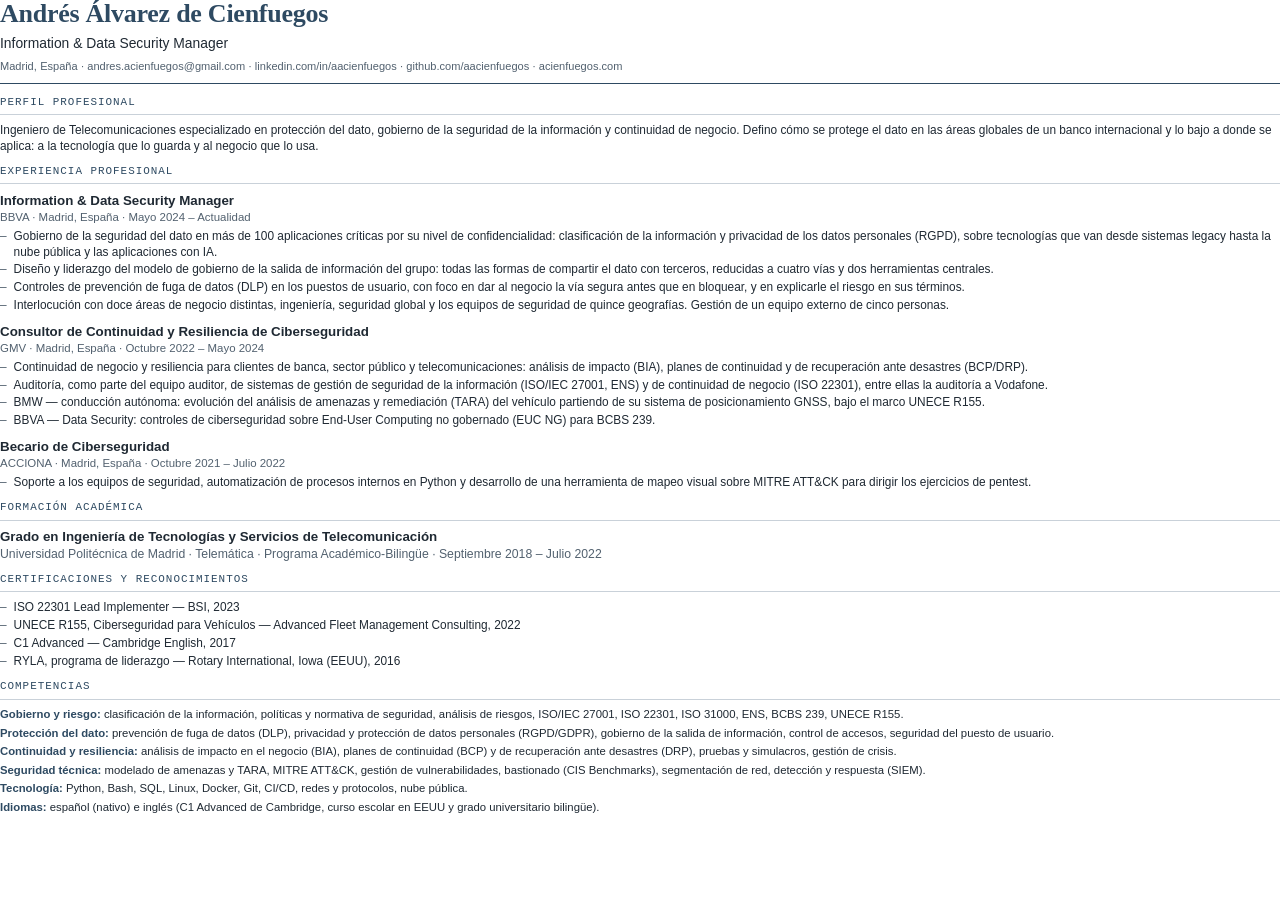
==== commit 13cfb4b1: "chore: el CV lleva el dominio nuevo y fonttools fijado La linea de contacto del CV imprime el domini" ====
--- a/cv/index.html
+++ b/cv/index.html
@@ -4,6 +4,7 @@
 <meta charset="utf-8">
 <title>Andrés Álvarez de Cienfuegos — CV</title>
 <meta name="author" content="Andrés Álvarez de Cienfuegos">
+<meta name="robots" content="noindex">
 <meta name="description" content="CV de Andrés Álvarez de Cienfuegos — Information &amp; Data Security Manager">
 <link rel="stylesheet" href="cv.css">
 </head>
@@ -12,7 +13,7 @@
 <header>
   <h1>Andrés Álvarez de Cienfuegos</h1>
   <p class="role" data-es="Information &amp; Data Security Manager" data-en="Information &amp; Data Security Manager">Information &amp; Data Security Manager</p>
-  <p class="contact" data-es="Madrid, España · andres.acienfuegos@gmail.com · linkedin.com/in/aacienfuegos · github.com/aacienfuegos · andres.ciencre.xyz" data-en="Madrid, Spain · andres.acienfuegos@gmail.com · linkedin.com/in/aacienfuegos · github.com/aacienfuegos · andres.ciencre.xyz">Madrid, España · andres.acienfuegos@gmail.com · linkedin.com/in/aacienfuegos · github.com/aacienfuegos · andres.ciencre.xyz</p>
+  <p class="contact" data-es="Madrid, España · andres.acienfuegos@gmail.com · linkedin.com/in/aacienfuegos · github.com/aacienfuegos · acienfuegos.com" data-en="Madrid, Spain · andres.acienfuegos@gmail.com · linkedin.com/in/aacienfuegos · github.com/aacienfuegos · acienfuegos.com">Madrid, España · andres.acienfuegos@gmail.com · linkedin.com/in/aacienfuegos · github.com/aacienfuegos · acienfuegos.com</p>
 </header>
 
 <section class="tight">
@@ -28,7 +29,7 @@
     <p class="meta" data-es="BBVA · Madrid, España · Mayo 2024 – Actualidad" data-en="BBVA · Madrid, Spain · May 2024 – Present">BBVA · Madrid, España · Mayo 2024 – Actualidad</p>
     <ul>
       <li><span data-es="Gobierno de la seguridad del dato en más de 100 aplicaciones críticas por su nivel de confidencialidad: clasificación de la información y privacidad de los datos personales (RGPD), sobre tecnologías que van desde sistemas legacy hasta la nube pública y las aplicaciones con IA." data-en="Data security governance across more than 100 applications rated critical by confidentiality level: information classification and personal data privacy (GDPR), over technologies ranging from legacy systems to public cloud and AI-based applications.">Gobierno de la seguridad del dato en más de 100 aplicaciones críticas por su nivel de confidencialidad: clasificación de la información y privacidad de los datos personales (RGPD), sobre tecnologías que van desde sistemas legacy hasta la nube pública y las aplicaciones con IA.</span></li>
-      <li><span data-es="Diseño y liderazgo del modelo de gobierno de la salida de información del grupo: todas las formas de compartir el dato con terceros, reducidas a cuatro vías y dos herramientas centrales." data-en="Designed and led the group's information outflow governance model: every way of sharing data with third parties reduced to four channels and two central tools.">Diseño y liderazgo del modelo de gobierno de la salida de información del grupo: todas las formas de compartir el dato con terceros, reducidas a cuatro vías y dos herramientas centrales.</span><span class="xl" data-es=" Redactado, defendido e impulsado hasta su implantación." data-en=" Written, defended and driven through to rollout."> Redactado, defendido e impulsado hasta su implantación.</span></li>
+      <li><span data-es="Diseño y liderazgo del modelo de gobierno de la salida de información del grupo: todas las formas de compartir el dato con terceros, reducidas a cuatro vías y dos herramientas centrales." data-en="Designed and led the group’s information outflow governance model: every way of sharing data with third parties reduced to four channels and two central tools.">Diseño y liderazgo del modelo de gobierno de la salida de información del grupo: todas las formas de compartir el dato con terceros, reducidas a cuatro vías y dos herramientas centrales.</span><span class="xl" data-es=" Redactado, defendido e impulsado hasta su implantación." data-en=" Written, defended and driven through to rollout."> Redactado, defendido e impulsado hasta su implantación.</span></li>
       <li><span data-es="Controles de prevención de fuga de datos (DLP) en los puestos de usuario, con foco en dar al negocio la vía segura antes que en bloquear, y en explicarle el riesgo en sus términos." data-en="Data loss prevention (DLP) controls on end-user devices, focused on giving the business a safe route rather than blocking it, and on explaining the risk in its own terms.">Controles de prevención de fuga de datos (DLP) en los puestos de usuario, con foco en dar al negocio la vía segura antes que en bloquear, y en explicarle el riesgo en sus términos.</span></li>
             <li><span data-es="Interlocución con doce áreas de negocio distintas, ingeniería, seguridad global y los equipos de seguridad de quince geografías. Gestión de un equipo externo de cinco personas." data-en="Stakeholder management across twelve different business areas, engineering, global security and the security teams of fifteen geographies. Management of a five-person external team.">Interlocución con doce áreas de negocio distintas, ingeniería, seguridad global y los equipos de seguridad de quince geografías. Gestión de un equipo externo de cinco personas.</span></li>
     </ul>
@@ -40,7 +41,7 @@
     <ul>
       <li><span data-es="Continuidad de negocio y resiliencia para clientes de banca, sector público y telecomunicaciones: análisis de impacto (BIA), planes de continuidad y de recuperación ante desastres (BCP/DRP)" data-en="Business continuity and resilience for clients in banking, public sector and telecommunications: business impact analysis (BIA), continuity and disaster recovery plans (BCP/DRP)">Continuidad de negocio y resiliencia para clientes de banca, sector público y telecomunicaciones: análisis de impacto (BIA), planes de continuidad y de recuperación ante desastres (BCP/DRP)</span><span class="sm">.</span><span class="xl" data-es=" y los simulacros que los ponían a prueba." data-en=" and the exercises that put them to the test."> y los simulacros que los ponían a prueba.</span></li>
       <li><span data-es="Auditoría, como parte del equipo auditor, de sistemas de gestión de seguridad de la información (ISO/IEC 27001, ENS) y de continuidad de negocio (ISO 22301), entre ellas la auditoría a Vodafone." data-en="Auditing, as part of the audit team, of information security management systems (ISO/IEC 27001, ENS) and business continuity management systems (ISO 22301), including the Vodafone audit.">Auditoría, como parte del equipo auditor, de sistemas de gestión de seguridad de la información (ISO/IEC 27001, ENS) y de continuidad de negocio (ISO 22301), entre ellas la auditoría a Vodafone.</span></li>
-      <li><span data-es="BMW — conducción autónoma: evolución del análisis de amenazas y remediación (TARA) del vehículo partiendo de su sistema de posicionamiento GNSS, bajo el marco UNECE R155." data-en="BMW — autonomous driving: built on the vehicle's existing threat assessment and remediation analysis (TARA), starting from its GNSS positioning system, under the UNECE R155 framework.">BMW — conducción autónoma: evolución del análisis de amenazas y remediación (TARA) del vehículo partiendo de su sistema de posicionamiento GNSS, bajo el marco UNECE R155.</span><span class="xl" data-es=" Soporte a la dirección del proyecto, coordinación del equipo técnico y punto de contacto con el cliente." data-en=" Support to project management, technical team coordination and direct client contact."> Soporte a la dirección del proyecto, coordinación del equipo técnico y punto de contacto con el cliente.</span></li>
+      <li><span data-es="BMW — conducción autónoma: evolución del análisis de amenazas y remediación (TARA) del vehículo partiendo de su sistema de posicionamiento GNSS, bajo el marco UNECE R155." data-en="BMW — autonomous driving: built on the vehicle’s existing threat assessment and remediation analysis (TARA), starting from its GNSS positioning system, under the UNECE R155 framework.">BMW — conducción autónoma: evolución del análisis de amenazas y remediación (TARA) del vehículo partiendo de su sistema de posicionamiento GNSS, bajo el marco UNECE R155.</span><span class="xl" data-es=" Soporte a la dirección del proyecto, coordinación del equipo técnico y punto de contacto con el cliente." data-en=" Support to project management, technical team coordination and direct client contact."> Soporte a la dirección del proyecto, coordinación del equipo técnico y punto de contacto con el cliente.</span></li>
       <li class="xl"><span data-es="BBVA — Data Security: diseño de controles de ciberseguridad sobre End-User Computing no gobernado (EUC NG) para la adecuación a la normativa BCBS 239." data-en="BBVA — Data Security: design of cybersecurity controls over ungoverned End-User Computing (EUC NG) for BCBS 239 compliance.">BBVA — Data Security: diseño de controles de ciberseguridad sobre End-User Computing no gobernado (EUC NG) para la adecuación a la normativa BCBS 239.</span></li>
       <li class="sm" data-es="BBVA — Data Security: controles de ciberseguridad sobre End-User Computing no gobernado (EUC NG) para BCBS 239." data-en="BBVA — Data Security: cybersecurity controls over ungoverned End-User Computing (EUC NG) for BCBS 239.">BBVA — Data Security: controles de ciberseguridad sobre End-User Computing no gobernado (EUC NG) para BCBS 239.</li>
           </ul>
@@ -50,9 +51,7 @@
     <h3 data-es="Becario de Ciberseguridad" data-en="Cybersecurity Intern">Becario de Ciberseguridad</h3>
     <p class="meta" data-es="ACCIONA · Madrid, España · Octubre 2021 – Julio 2022" data-en="ACCIONA · Madrid, Spain · October 2021 – July 2022">ACCIONA · Madrid, España · Octubre 2021 – Julio 2022</p>
     <ul>
-      <li class="xl"><span data-es="Soporte a los distintos equipos de seguridad —inteligencia de amenazas, pentesting y defensa— y automatización de procesos internos en Python." data-en="Support to the different security teams — threat intelligence, pentesting and defence — and automation of internal processes in Python.">Soporte a los distintos equipos de seguridad —inteligencia de amenazas, pentesting y defensa— y automatización de procesos internos en Python.</span></li>
-      <li class="xl"><span data-es="Desarrollo de una herramienta de mapeo visual sobre MITRE ATT&amp;CK: qué técnicas estaban cubiertas, dónde quedaban los huecos y hacia dónde dirigir los ejercicios de pentest." data-en="Built a visual mapping tool on top of MITRE ATT&amp;CK: which techniques were covered, where the gaps were and where to aim the pentesting exercises.">Desarrollo de una herramienta de mapeo visual sobre MITRE ATT&amp;CK: qué técnicas estaban cubiertas, dónde quedaban los huecos y hacia dónde dirigir los ejercicios de pentest.</span></li>
-      <li class="sm" data-es="Soporte a los equipos de seguridad, automatización de procesos internos en Python y desarrollo de una herramienta de mapeo visual sobre MITRE ATT&amp;CK para dirigir los ejercicios de pentest." data-en="Support to the security teams, automation of internal processes in Python and development of a visual mapping tool on top of MITRE ATT&amp;CK to aim the pentesting exercises.">Soporte a los equipos de seguridad, automatización de procesos internos en Python y desarrollo de una herramienta de mapeo visual sobre MITRE ATT&amp;CK para dirigir los ejercicios de pentest.</li>
+                  <li data-es="Soporte a los equipos de seguridad, automatización de procesos internos en Python y desarrollo de una herramienta de mapeo visual sobre MITRE ATT&amp;CK para dirigir los ejercicios de pentest." data-en="Support to the security teams, automation of internal processes in Python and development of a visual mapping tool on top of MITRE ATT&amp;CK to aim the pentesting exercises.">Soporte a los equipos de seguridad, automatización de procesos internos en Python y desarrollo de una herramienta de mapeo visual sobre MITRE ATT&amp;CK para dirigir los ejercicios de pentest.</li>
     </ul>
   </article>
 </section>
@@ -63,10 +62,6 @@
     <h3 data-es="Grado en Ingeniería de Tecnologías y Servicios de Telecomunicación" data-en="BSc in Telecommunication Technologies and Services Engineering">Grado en Ingeniería de Tecnologías y Servicios de Telecomunicación</h3>
     <p class="meta" data-es="Universidad Politécnica de Madrid · Telemática · Programa Académico-Bilingüe · Septiembre 2018 – Julio 2022" data-en="Universidad Politécnica de Madrid · Telematics · Bilingual Academic Programme · September 2018 – July 2022">Universidad Politécnica de Madrid · Telemática · Programa Académico-Bilingüe · Septiembre 2018 – Julio 2022</p>
     <p class="note xl" data-es="Trabajo Fin de Grado: la herramienta de mapeo MITRE ATT&amp;CK construida en ACCIONA —base de datos, API, interfaz y contenedores—, validada contra cuatro casos de uso, de la inteligencia de amenazas a la emulación de adversario." data-en="Final degree project: the MITRE ATT&amp;CK mapping tool built at ACCIONA — database, API, interface and containers — validated against four use cases, from threat intelligence to adversary emulation.">Trabajo Fin de Grado: la herramienta de mapeo MITRE ATT&amp;CK construida en ACCIONA —base de datos, API, interfaz y contenedores—, validada contra cuatro casos de uso, de la inteligencia de amenazas a la emulación de adversario.</p>
-  </div>
-  <div class="entry xl">
-    <h3 data-es="Curso escolar en Estados Unidos" data-en="High school year in the United States">Curso escolar en Estados Unidos</h3>
-    <p class="meta" data-es="Rotary Youth Exchange · Iowa, EEUU · 2015 – 2016" data-en="Rotary Youth Exchange · Iowa, USA · 2015 – 2016">Rotary Youth Exchange · Iowa, EEUU · 2015 – 2016</p>
   </div>
 </section>
 
